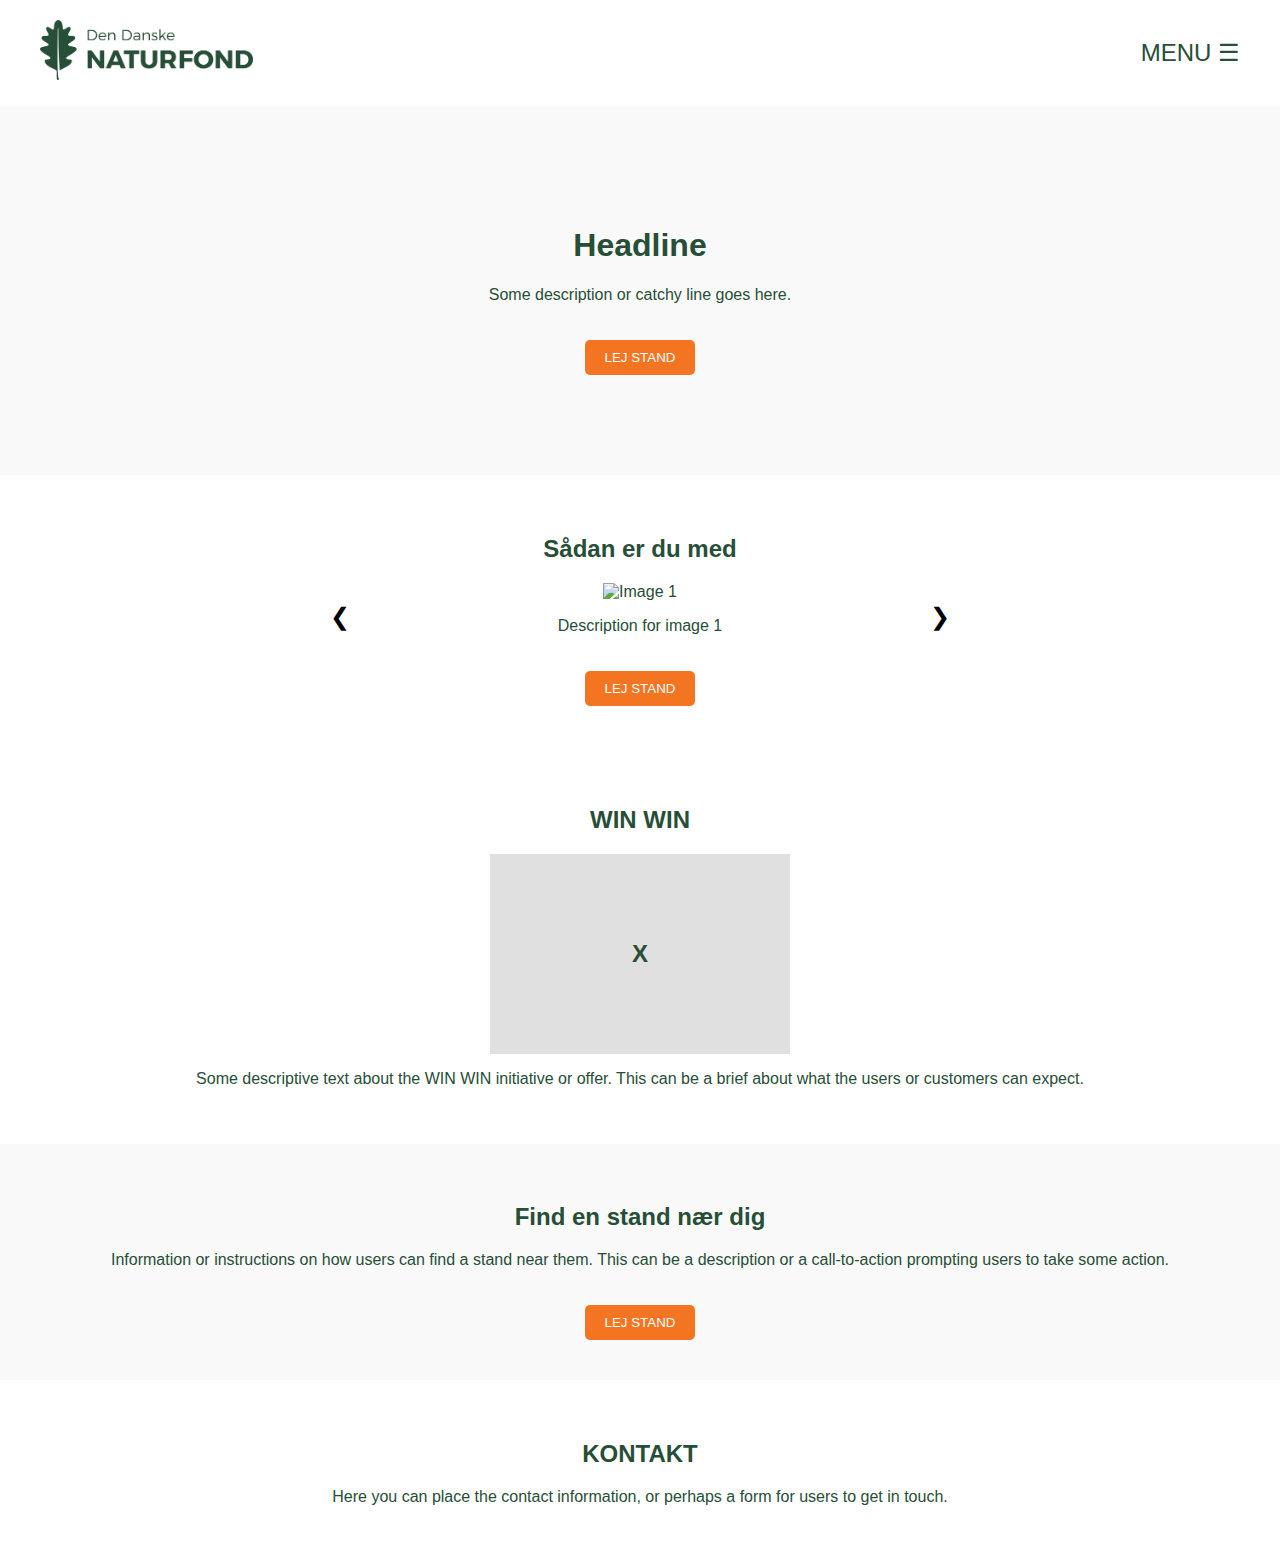
==== index.html @ a562c3e3 "Start på P4" ====
<!DOCTYPE html>
<html lang="en">
<head>
    <meta charset="UTF-8">
    <meta name="viewport" content="width=device-width, initial-scale=1.0">
    <title>Index Page</title>
    <link rel="stylesheet" href="styles.css">
    
</head>
<body>
    <header>
        <div class="logo" style="max-width: 100%;"><img class="logoimg" src="assets/images/logo.png"></div>
        <div class="burger-menu">MENU &#9776;</div>
    </header>

    <section class="banner">
        <h1>Headline</h1>
        <p>Some description or catchy line goes here.</p>
        <button class="cta-button">Lej Stand</button>
    </section>

    <section class="how-to-join">
        <h2>Sådan er du med</h2>
        <!-- Carousel Section -->
<div class="carousel-container">
    <div class="carousel-wrapper">
        <div class="carousel-slide">
            <img src="img1.jpg" alt="Image 1">
            <p>Description for image 1</p>
        </div>
        <div class="carousel-slide">
            <img src="img2.jpg" alt="Image 2">
            <p>Description for image 2</p>
        </div>
        <div class="carousel-slide">
            <img src="img3.jpg" alt="Image 3">
            <p>Description for image 3</p>
        </div>
        <div class="carousel-slide">
            <img src="img4.jpg" alt="Image 4">
            <p>Description for image 4</p>
        </div>
    </div>
    <div class="carousel-controls">
        <button onclick="moveSlide(-1)" class="prev">&#10094;</button>
        <button onclick="moveSlide(1)" class="next">&#10095;</button>
    </div>
</div>
        <button class="cta-button">Lej Stand</button>
    </section>
    <script src="carousel.js"></script>
    <!-- Other sections will go here based on the visual cues from the image -->
    <section class="win-win-section">
        <h2>WIN WIN</h2>
        <div class="image-placeholder">X</div>
        <p>Some descriptive text about the WIN WIN initiative or offer. This can be a brief about what the users or customers can expect.</p>
    </section>    
    <section class="find-stand-section">
        <h2>Find en stand nær dig</h2>
        <p>Information or instructions on how users can find a stand near them. This can be a description or a call-to-action prompting users to take some action.</p>
        <button class="cta-button">Lej stand</button>
    </section>    
    <section class="kontakt-section">
        <h2>KONTAKT</h2>
        <p>Here you can place the contact information, or perhaps a form for users to get in touch.</p>
    </section>
</body>
</html>
---- styles.css ----
body {
    font-family: Arial, sans-serif;
    margin: 0;
    padding: 0;
    color:#274e37;
}

header {
    display: flex;
    justify-content: space-between;
    align-items: center;
    padding: 20px 40px;
    background-color: #ffffff;
    color: #274e37;
}

.logo {
    font-size: 24px;
    font-weight: bold;
}

.logoimg {
    height:60px;
}

@media only screen and (max-width: 600px) {
    .logoimg {
        height:35px;
    }
}

.burger-menu {
    font-size: 24px;
}

@media only screen and (max-width: 600px) {
    .burger-menu {
        font-size: 18px;
    }
}

.banner {
    background-color: #f9f9f9;
    padding: 100px 0;
    text-align: center;
}

.how-to-join {
    padding: 40px;
    text-align: center;
}

.grid {
    display: flex;
    gap: 20px;
    justify-content: center;
    flex-wrap: wrap;
}

.grid-item {
    width: 200px;
    text-align: center;
    margin: 20px;
}

.grid-item img {
    width: 100%;
    height: auto;
}

.cta-button {
    background-color: #f47521;
    color: #fff;
    padding: 10px 20px;
    border: none;
    border-radius: 5px;
    cursor: pointer;
    margin-top: 20px;
    transition: background-color 0.3s;
    text-transform: uppercase;
}

.cta-button:hover {
    background-color: #555;
}

/* Carousel Styles */
.carousel-container {
    position: relative;
    max-width: 100%;
    overflow: hidden;
}

.carousel-wrapper {
    display: flex;
    transition: all 0.3s ease;
}

.carousel-slide {
    min-width: 100%;
    transition: all 0.3s ease;
}

.carousel-controls {
    position: absolute;
    top: 50%;
    width: 100%;
    display: flex;
    justify-content: space-around;
    transform: translateY(-50%);
}

.prev, .next {
    background-color:#ffffff;
    color: rgb(0, 0, 0);
    border: none;
    cursor: pointer;
    font-size: 24px;
    user-select: none;
}

.prev:hover, .next:hover {
    background-color:#000000;
    color:#FFFFFF;
}

.win-win-section {
    padding: 40px 0;
    text-align: center;
}

.win-win-section .image-placeholder {
    width: 80%;
    max-width: 300px;
    height: 200px;
    margin: 0 auto;
    background-color: #e0e0e0;
    display: flex;
    justify-content: center;
    align-items: center;
    font-size: 24px;
    font-weight: bold;
}

/* Find en stand nær dig Section Styles */
.find-stand-section {
    padding: 40px 0;
    text-align: center;
    background-color: #f9f9f9;
}

/* KONTAKT Section Styles */
.kontakt-section {
    padding: 40px 0;
    text-align: center;
}
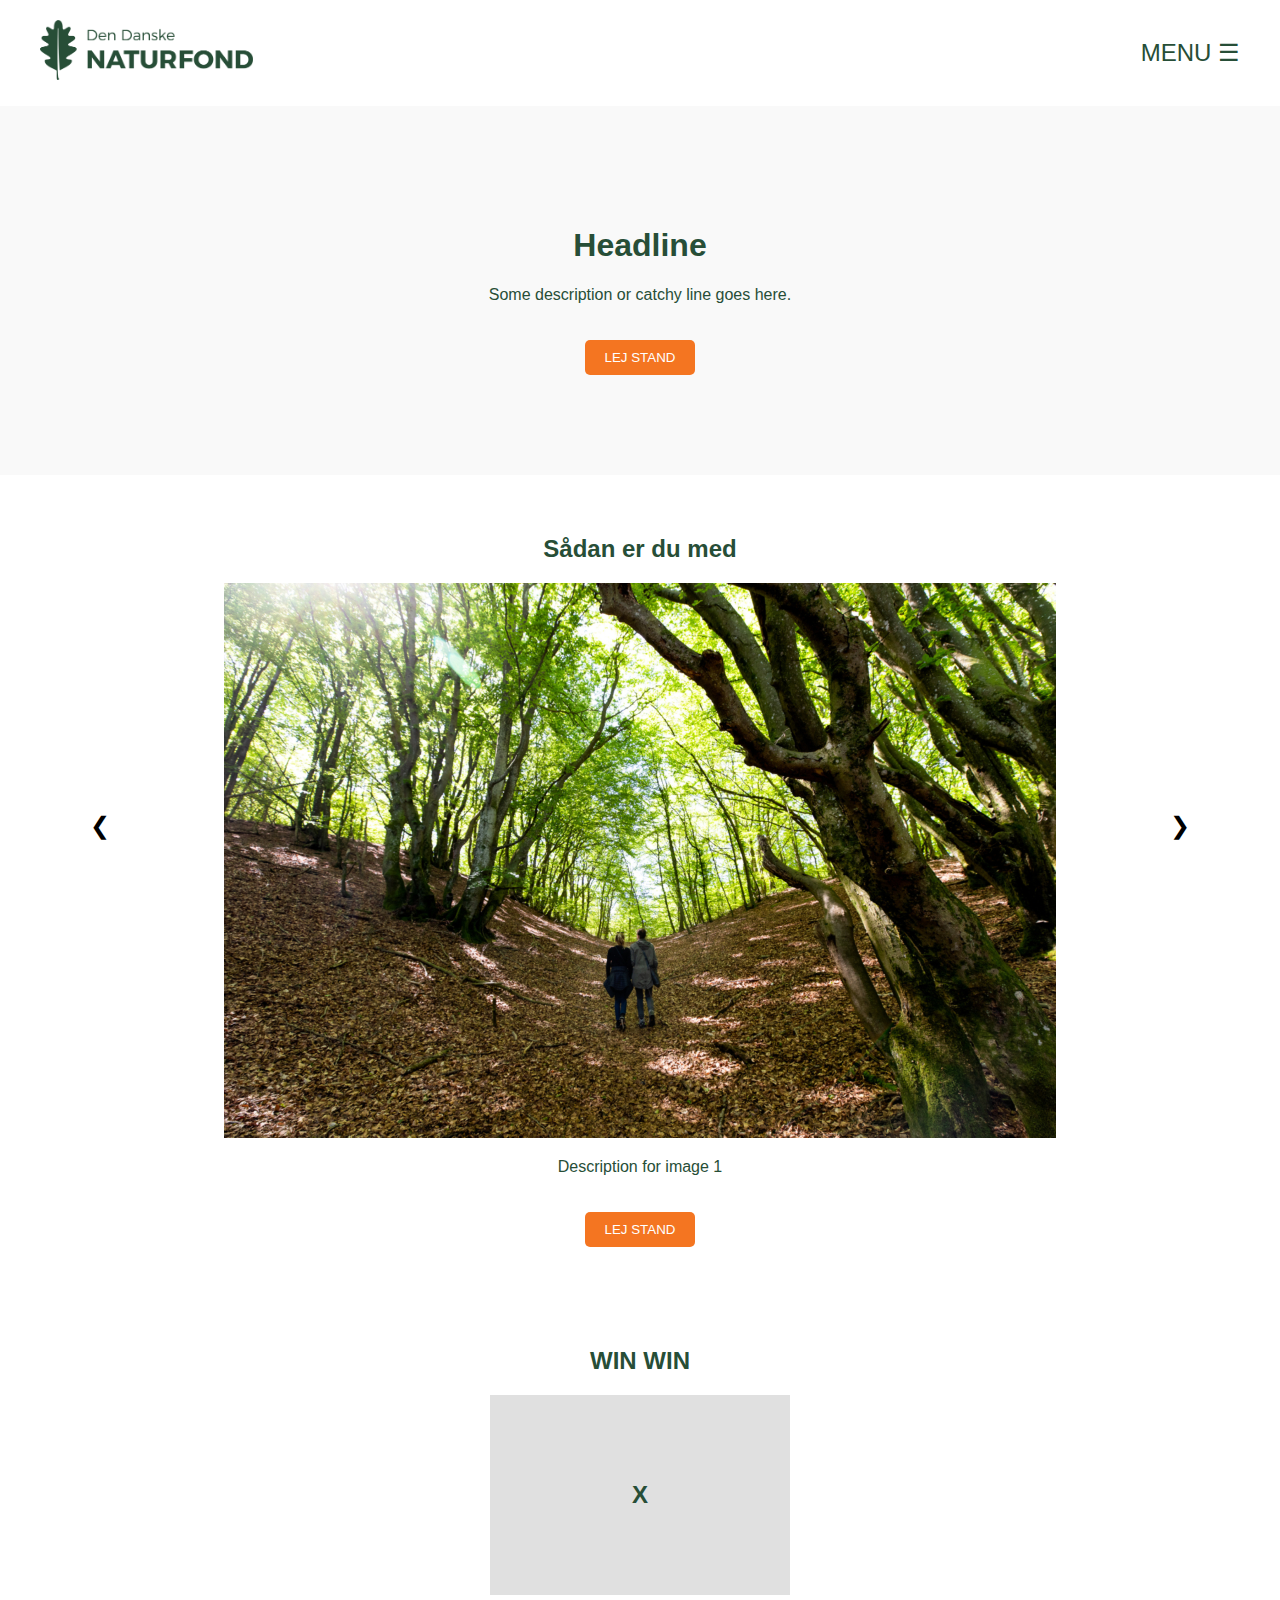
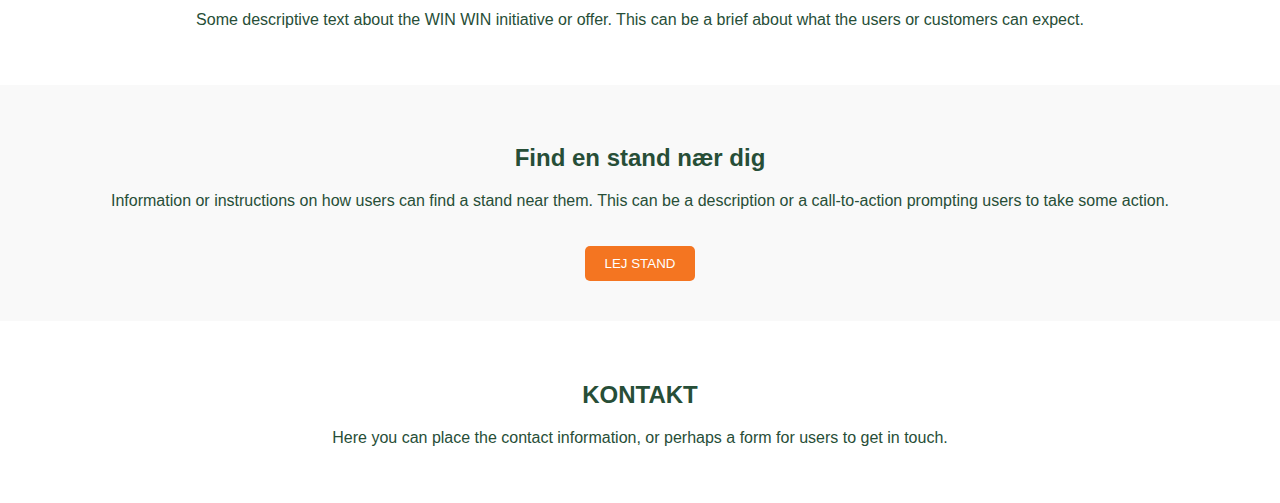
==== commit 2eb2a262: "Update til overlay." ====
--- a/index.html
+++ b/index.html
@@ -1,5 +1,5 @@
 <!DOCTYPE html>
-<html lang="en">
+<html lang="da">
 <head>
     <meta charset="UTF-8">
     <meta name="viewport" content="width=device-width, initial-scale=1.0">
@@ -22,33 +22,32 @@
     <section class="how-to-join">
         <h2>Sådan er du med</h2>
         <!-- Carousel Section -->
-<div class="carousel-container">
-    <div class="carousel-wrapper">
-        <div class="carousel-slide">
-            <img src="img1.jpg" alt="Image 1">
-            <p>Description for image 1</p>
+    <div class="carousel-container">
+        <div class="carousel-wrapper">
+            <div class="carousel-slide">
+                <img class="slideimg" src="assets/images/imgslide.jpg" alt="Image 1">
+                <p>Description for image 1</p>
+            </div>
+            <div class="carousel-slide">
+                <img class="slideimg" src="assets/images/imgslide.jpg" alt="Image 2">
+                <p>Description for image 2</p>
+            </div>
+            <div class="carousel-slide">
+                <img class="slideimg" src="assets/images/imgslide.jpg" alt="Image 3">
+                <p>Description for image 3</p>
+            </div>
+            <div class="carousel-slide">
+                <img class="slideimg" src="assets/images/imgslide.jpg" alt="Image 4">
+                <p>Description for image 4</p>
+            </div>
         </div>
-        <div class="carousel-slide">
-            <img src="img2.jpg" alt="Image 2">
-            <p>Description for image 2</p>
-        </div>
-        <div class="carousel-slide">
-            <img src="img3.jpg" alt="Image 3">
-            <p>Description for image 3</p>
-        </div>
-        <div class="carousel-slide">
-            <img src="img4.jpg" alt="Image 4">
-            <p>Description for image 4</p>
+        <div class="carousel-controls">
+            <button onclick="moveSlide(-1)" class="prev">&#10094;</button>
+            <button onclick="moveSlide(1)" class="next">&#10095;</button>
         </div>
     </div>
-    <div class="carousel-controls">
-        <button onclick="moveSlide(-1)" class="prev">&#10094;</button>
-        <button onclick="moveSlide(1)" class="next">&#10095;</button>
-    </div>
-</div>
         <button class="cta-button">Lej Stand</button>
     </section>
-    <script src="carousel.js"></script>
     <!-- Other sections will go here based on the visual cues from the image -->
     <section class="win-win-section">
         <h2>WIN WIN</h2>
@@ -64,5 +63,39 @@
         <h2>KONTAKT</h2>
         <p>Here you can place the contact information, or perhaps a form for users to get in touch.</p>
     </section>
+
+    <!-- Modal Overlay -->
+    <div class="modal-overlay" id="cityModal">
+    <div class="modal-content">
+        <h3>Vælg by</h3>
+        <select class="info-form">
+            <option value="kobenhavn">København</option>
+            <option value="aarhus">Århus</option>
+            <option value="odense">Odense</option>
+            <option value="aalborg">Aalborg</option>
+            <option value="svendborg">Svendborg</option>
+        </select>
+        <p>sådan er du med</p>
+        <button class="cta-button modal-cta-button">Videre</button>
+    </div>
+    </div>
+    <!-- Second Modal Overlay for "Personlige oplysninger" -->
+    <div class="modal-overlay" id="infoModal">
+    <div class="modal-content">
+        <h3>Personlige oplysninger</h3>
+        <form class="info-form">
+            <input type="text" placeholder="First" required>
+            <input type="text" placeholder="Last" required>
+            <input type="email" placeholder="Email" required>
+            <input type="tel" placeholder="Phone" required>
+            <input type="text" placeholder="Address Line 1" required>
+            <input type="text" placeholder="City" required>
+            <input type="text" placeholder="Zip" required>
+        </form>
+        <button class="cta-button modal-cta-button">Submit</button>
+    </div>
+    </div>
+    <script src="assets/js/carousel.js"></script>
+    <script src="assets/js/overlay.js"></script>
 </body>
 </html>--- a/styles.css
+++ b/styles.css
@@ -66,6 +66,12 @@
 .grid-item img {
     width: 100%;
     height: auto;
+}
+
+@media only screen and (max-width: 600px) {
+    .slideimg {
+        width:80%;
+    }
 }
 
 .cta-button {
@@ -103,11 +109,19 @@
 
 .carousel-controls {
     position: absolute;
-    top: 50%;
+    top: 40%;
     width: 100%;
     display: flex;
     justify-content: space-around;
     transform: translateY(-50%);
+}
+
+.carousel-controls .prev {
+    margin-right: 40%;
+}
+
+.carousel-controls .next {
+    margin-left: 40%;
 }
 
 .prev, .next {
@@ -153,4 +167,56 @@
 .kontakt-section {
     padding: 40px 0;
     text-align: center;
+}
+
+/* Modal Overlay Styles */
+.modal-overlay {
+    display: none;
+    position: fixed;
+    top: 0;
+    left: 0;
+    width: 100%;
+    height: 100%;
+    background-color: rgba(0, 0, 0, 0.7);
+    z-index: 1000;
+    align-items: center;
+    justify-content: center;
+}
+
+.modal-content {
+    background-color: #fff;
+    padding: 40px;
+    max-width: 90%;
+    width: 400px;
+    text-align: center;
+    box-shadow: 0px 0px 20px rgba(0, 0, 0, 0.2);
+    border-radius: 10px;
+}
+
+.modal-content select {
+    width: 100%;
+    padding: 10px;
+    margin-top: 20px;
+    margin-bottom: 20px;
+    font-size: 16px;
+}
+
+.modal-cta-button {
+    display: block;
+    margin: 20px auto 0;
+}
+
+/* Styles for the input fields in the "Personlige oplysninger" modal */
+.info-form {
+    display: flex;
+    flex-direction: column;
+    align-items: center;
+    gap: 10px;
+}
+
+.info-form input {
+    padding: 10px;
+    border-radius: 5px;
+    border: 1px solid #ccc;
+    width: 80%;
 }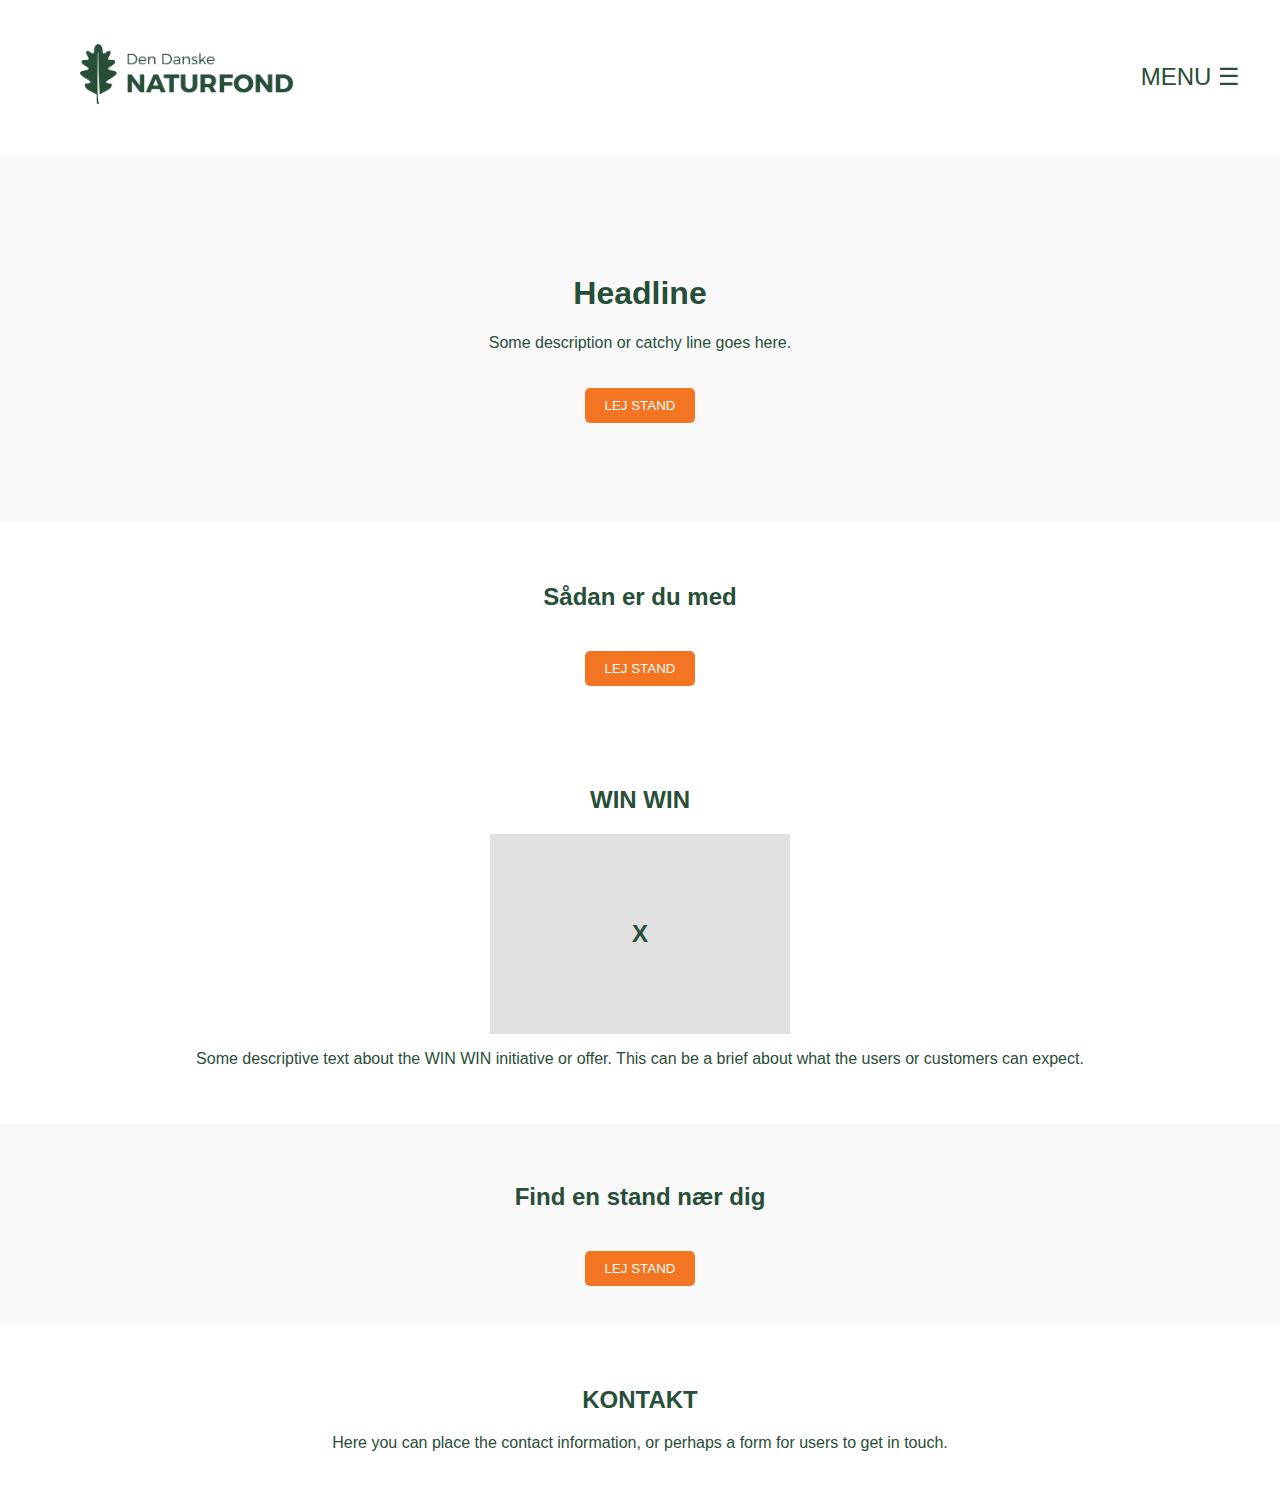
==== commit 2d65fa85: "Semantiske tags på AAALLLLT" ====
--- a/index.html
+++ b/index.html
@@ -1,72 +1,75 @@
 <!DOCTYPE html>
 <html lang="da">
-<head>
-    <meta charset="UTF-8">
-    <meta name="viewport" content="width=device-width, initial-scale=1.0">
-    <title>Index Page</title>
-    <link rel="stylesheet" href="styles.css">
-    
-</head>
-<body>
-    <header>
-        <div class="logo" style="max-width: 100%;"><img class="logoimg" src="assets/images/logo.png"></div>
-        <div class="burger-menu">MENU &#9776;</div>
-    </header>
-
-    <section class="banner">
-        <h1>Headline</h1>
-        <p>Some description or catchy line goes here.</p>
-        <button class="cta-button">Lej Stand</button>
-    </section>
-
-    <section class="how-to-join">
-        <h2>Sådan er du med</h2>
-        <!-- Carousel Section -->
-    <div class="carousel-container">
-        <div class="carousel-wrapper">
-            <div class="carousel-slide">
-                <img class="slideimg" src="assets/images/imgslide.jpg" alt="Image 1">
-                <p>Description for image 1</p>
-            </div>
-            <div class="carousel-slide">
-                <img class="slideimg" src="assets/images/imgslide.jpg" alt="Image 2">
-                <p>Description for image 2</p>
-            </div>
-            <div class="carousel-slide">
-                <img class="slideimg" src="assets/images/imgslide.jpg" alt="Image 3">
-                <p>Description for image 3</p>
-            </div>
-            <div class="carousel-slide">
-                <img class="slideimg" src="assets/images/imgslide.jpg" alt="Image 4">
-                <p>Description for image 4</p>
-            </div>
-        </div>
-        <div class="carousel-controls">
-            <button onclick="moveSlide(-1)" class="prev">&#10094;</button>
-            <button onclick="moveSlide(1)" class="next">&#10095;</button>
-        </div>
-    </div>
-        <button class="cta-button">Lej Stand</button>
-    </section>
-    <!-- Other sections will go here based on the visual cues from the image -->
-    <section class="win-win-section">
-        <h2>WIN WIN</h2>
-        <div class="image-placeholder">X</div>
-        <p>Some descriptive text about the WIN WIN initiative or offer. This can be a brief about what the users or customers can expect.</p>
-    </section>    
-    <section class="find-stand-section">
-        <h2>Find en stand nær dig</h2>
-        <p>Information or instructions on how users can find a stand near them. This can be a description or a call-to-action prompting users to take some action.</p>
-        <button class="cta-button">Lej stand</button>
-    </section>    
-    <section class="kontakt-section">
-        <h2>KONTAKT</h2>
-        <p>Here you can place the contact information, or perhaps a form for users to get in touch.</p>
-    </section>
-
-    <!-- Modal Overlay -->
-    <div class="modal-overlay" id="cityModal">
-    <div class="modal-content">
+ <head>
+  <meta charset="utf-8"/>
+  <meta content="width=device-width, initial-scale=1.0" name="viewport"/>
+  <title>
+   Loppemarkedernes Dag
+  </title>
+  <link href="styles.css" rel="stylesheet"/>
+ </head>
+ <body>
+  <header>
+   <figure class="logo" style="max-width: 100%;">
+    <img class="logoimg" src="assets/images/logo.png"/>
+   </figure>
+   <nav class="burger-menu">
+    MENU ☰
+   </nav>
+  </header>
+  <section class="banner">
+   <h1>
+    Headline
+   </h1>
+   <p>
+    Some description or catchy line goes here.
+   </p>
+   <button class="cta-button" data-action="open-city-modal">
+    Lej Stand
+   </button>
+  </section>
+  <section class="deltag">
+   <h2>
+    Sådan er du med
+   </h2>
+   <!-- Carousel Sektion -->
+   <section class="ideer">
+   </section>
+   <button class="cta-button" data-action="open-city-modal">
+    Lej Stand
+   </button>
+  </section>
+  <!-- Other sections will go here based on the visual cues from the image -->
+  <section class="win-win-section">
+   <h2>
+    WIN WIN
+   </h2>
+   <div class="image-placeholder">
+    X
+   </div>
+   <p>
+    Some descriptive text about the WIN WIN initiative or offer. This can be a brief about what the users or customers can expect.
+   </p>
+  </section>
+  <section class="find-stand-section">
+   <h2>
+    Find en stand nær dig
+   </h2>
+   <button class="cta-button" data-action="open-city-modal">
+    Lej stand
+   </button>
+  </section>
+  <section class="kontakt-section">
+   <h2>
+    KONTAKT
+   </h2>
+   <p>
+    Here you can place the contact information, or perhaps a form for users to get in touch.
+   </p>
+  </section>
+  <!-- Modal Overlay -->
+  <dialog class="modal-overlay" id="cityModal">
+        <dialog class="modal-content">
         <h3>Vælg by</h3>
         <select class="info-form">
             <option value="kobenhavn">København</option>
@@ -76,26 +79,28 @@
             <option value="svendborg">Svendborg</option>
         </select>
         <p>sådan er du med</p>
-        <button class="cta-button modal-cta-button">Videre</button>
-    </div>
-    </div>
-    <!-- Second Modal Overlay for "Personlige oplysninger" -->
-    <div class="modal-overlay" id="infoModal">
-    <div class="modal-content">
+        <button class="cta-button modal-cta-button" data-action="switch-to-info-modal">Videre</button>
+    </dialog>
+</dialog>
+  <!-- Second Modal Overlay for "Personlige oplysninger" -->
+  <dialog class="modal-overlay" id="infoModal">
+    <dialog class="modal-content">
         <h3>Personlige oplysninger</h3>
         <form class="info-form">
-            <input type="text" placeholder="First" required>
-            <input type="text" placeholder="Last" required>
+            <input type="text" placeholder="Navn" required>
+            <input type="text" placeholder="Efternavn" required>
             <input type="email" placeholder="Email" required>
-            <input type="tel" placeholder="Phone" required>
-            <input type="text" placeholder="Address Line 1" required>
-            <input type="text" placeholder="City" required>
-            <input type="text" placeholder="Zip" required>
+            <input type="tel" placeholder="Mobil" required>
+            <input type="text" placeholder="Addresse" required>
+            <input type="text" placeholder="By" required>
+            <input type="text" placeholder="Postnummer" required>
         </form>
         <button class="cta-button modal-cta-button">Submit</button>
-    </div>
-    </div>
-    <script src="assets/js/carousel.js"></script>
-    <script src="assets/js/overlay.js"></script>
-</body>
+    </dialog>
+  </dialog>
+  <script src="assets/js/carousel.js">
+  </script>
+  <script src="assets/js/overlay.js">
+  </script>
+ </body>
 </html>--- a/styles.css
+++ b/styles.css
@@ -45,7 +45,7 @@
     text-align: center;
 }
 
-.how-to-join {
+.deltag {
     padding: 40px;
     text-align: center;
 }
@@ -219,4 +219,19 @@
     border-radius: 5px;
     border: 1px solid #ccc;
     width: 80%;
-}+}
+.modal-overlay dialog.modal-content {
+    position: absolute;
+    top: 50%;
+    left: 50%;
+    transform: translate(-50%, -50%);
+}
+
+.modal-overlay dialog.modal-content {
+    position: absolute;
+    top: 50%;
+    left: 50%;
+    transform: translate(-50%, -50%);
+    z-index: 1001;  /* Higher z-index than the modal-overlay */
+    display: block;  /* Ensure it's displayed */
+}
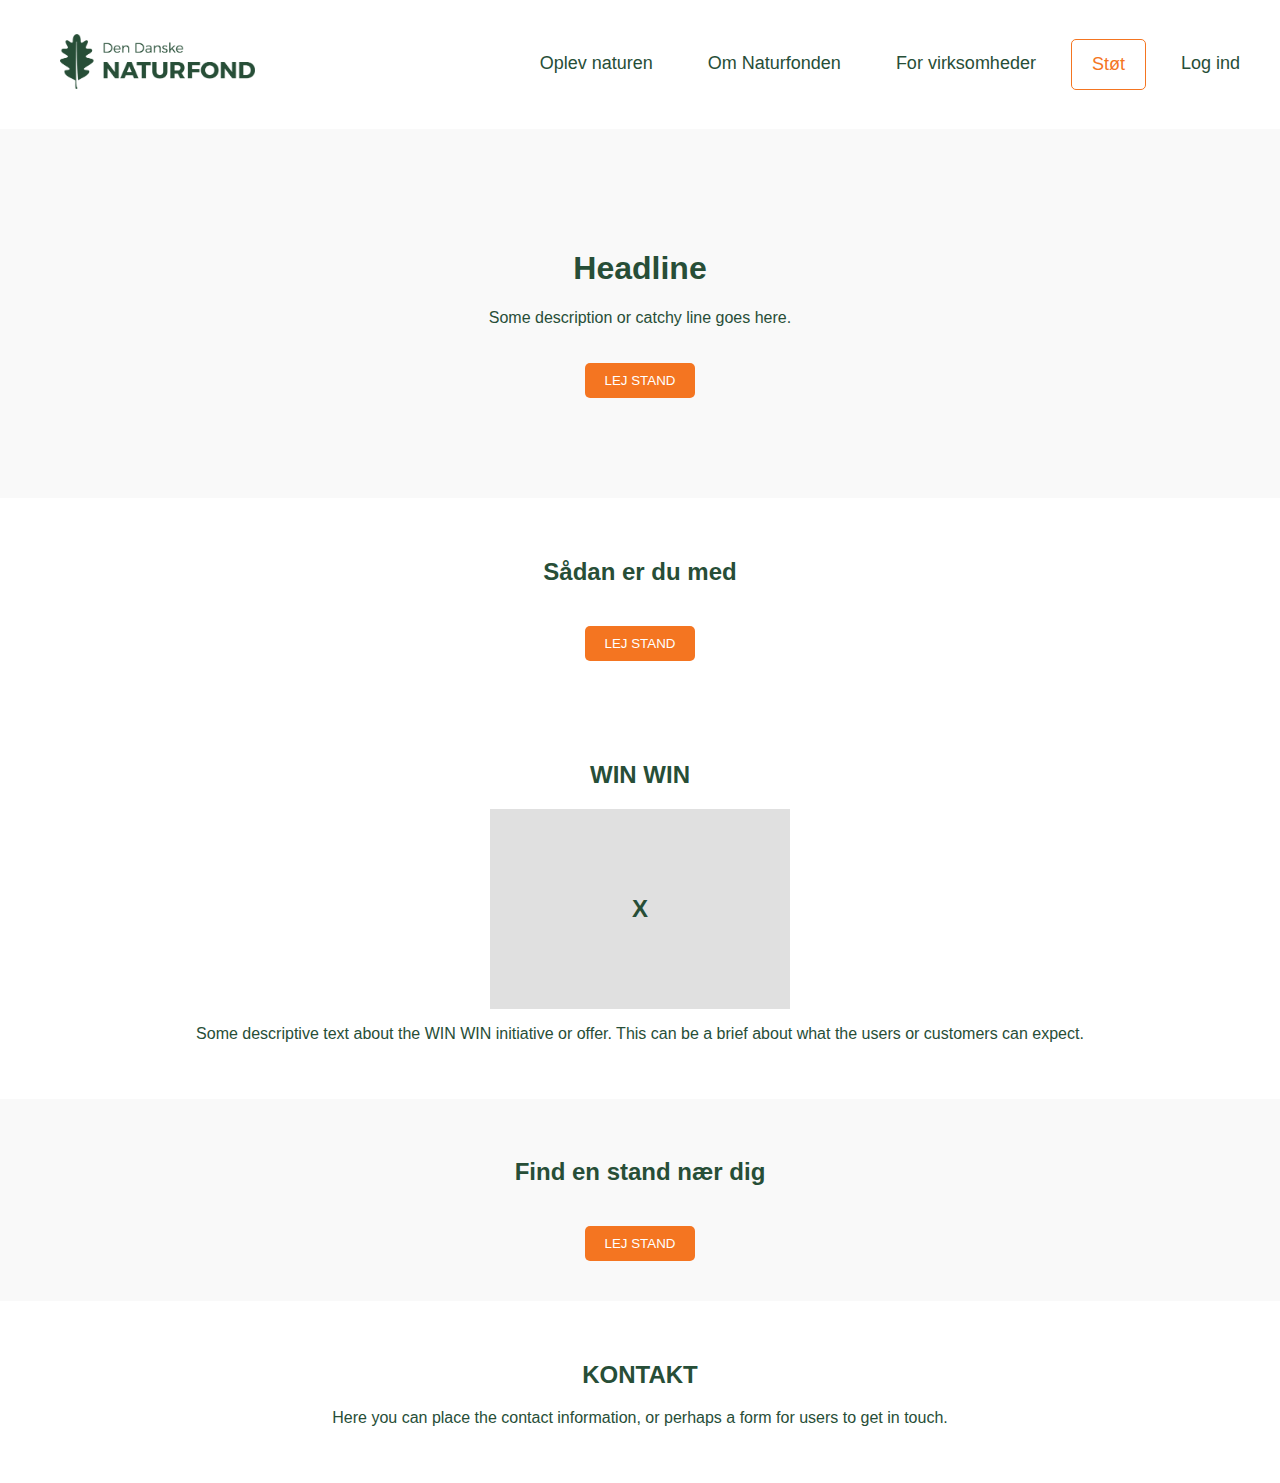
==== commit d5774218: "Burger menu" ====
--- a/index.html
+++ b/index.html
@@ -1,106 +1,124 @@
 <!DOCTYPE html>
+
 <html lang="da">
- <head>
-  <meta charset="utf-8"/>
-  <meta content="width=device-width, initial-scale=1.0" name="viewport"/>
-  <title>
+<head>
+<meta charset="utf-8"/>
+<meta content="width=device-width, initial-scale=1.0" name="viewport"/>
+<title>
    Loppemarkedernes Dag
   </title>
-  <link href="styles.css" rel="stylesheet"/>
- </head>
- <body>
-  <header>
-   <figure class="logo" style="max-width: 100%;">
-    <img class="logoimg" src="assets/images/logo.png"/>
-   </figure>
-   <nav class="burger-menu">
-    MENU ☰
-   </nav>
-  </header>
-  <section class="banner">
-   <h1>
+<link href="styles.css" rel="stylesheet"/>
+</head>
+<body>
+<header>
+<figure class="logo" style="max-width: 100%;">
+<img class="logoimg" src="assets/images/logo.png"/>
+</figure>
+<nav class="burger-menu">
+
+<label class="menu-icon" for="menu-toggle">MENU ☰</label>
+<ul class="menu-items">
+<li><a href="#">Oplev naturen</a></li>
+<li><a href="#">Om Naturfonden</a></li>
+<li><a href="#">For virksomheder</a></li>
+<li><a href="#" class="stoetburger">Støt</a></li>
+<li><a href="#">Log ind</a></li>
+</ul>
+</nav>
+<nav class="menu">
+<ul class="menu">
+<li><a href="#">Oplev naturen</a></li>
+<li><a href="#">Om Naturfonden</a></li>
+<li><a href="#">For virksomheder</a></li>
+<li><a class="stoet" href="#">Støt</a></li>
+<li><a href="#">Log ind</a></li>
+</ul>
+</nav>
+</header>
+<section class="banner">
+<h1>
     Headline
    </h1>
-   <p>
+<p>
     Some description or catchy line goes here.
    </p>
-   <button class="cta-button" data-action="open-city-modal">
+<button class="cta-knap" data-action="open-city-modal">
     Lej Stand
    </button>
-  </section>
-  <section class="deltag">
-   <h2>
+</section>
+<section class="deltag">
+<h2>
     Sådan er du med
    </h2>
-   <!-- Carousel Sektion -->
-   <section class="ideer">
-   </section>
-   <button class="cta-button" data-action="open-city-modal">
+<!-- Carousel Sektion -->
+<section class="ideer">
+</section>
+<button class="cta-knap" data-action="open-city-modal">
     Lej Stand
    </button>
-  </section>
-  <!-- Other sections will go here based on the visual cues from the image -->
-  <section class="win-win-section">
-   <h2>
+</section>
+<!-- Other sections will go here based on the visual cues from the image -->
+<section class="win-win-section">
+<h2>
     WIN WIN
    </h2>
-   <div class="image-placeholder">
+<figure class="infobillede">
     X
-   </div>
-   <p>
+   </figure>
+<p>
     Some descriptive text about the WIN WIN initiative or offer. This can be a brief about what the users or customers can expect.
    </p>
-  </section>
-  <section class="find-stand-section">
-   <h2>
+</section>
+<section class="find-stand-section">
+<h2>
     Find en stand nær dig
    </h2>
-   <button class="cta-button" data-action="open-city-modal">
+<button class="cta-knap" data-action="open-city-modal">
     Lej stand
    </button>
-  </section>
-  <section class="kontakt-section">
-   <h2>
+</section>
+<section class="kontakt-section">
+<h2>
     KONTAKT
    </h2>
-   <p>
+<p>
     Here you can place the contact information, or perhaps a form for users to get in touch.
    </p>
-  </section>
-  <!-- Modal Overlay -->
-  <dialog class="modal-overlay" id="cityModal">
-        <dialog class="modal-content">
-        <h3>Vælg by</h3>
-        <select class="info-form">
-            <option value="kobenhavn">København</option>
-            <option value="aarhus">Århus</option>
-            <option value="odense">Odense</option>
-            <option value="aalborg">Aalborg</option>
-            <option value="svendborg">Svendborg</option>
-        </select>
-        <p>sådan er du med</p>
-        <button class="cta-button modal-cta-button" data-action="switch-to-info-modal">Videre</button>
-    </dialog>
+</section>
+<!-- Modal Overlay -->
+<dialog class="modeloverlay" id="cityModel">
+<dialog class="modelindhold">
+<h3>Vælg by</h3>
+<select class="info-form">
+<option value="kobenhavn">København</option>
+<option value="aarhus">Århus</option>
+<option value="odense">Odense</option>
+<option value="aalborg">Aalborg</option>
+<option value="svendborg">Svendborg</option>
+</select>
+<p>sådan er du med</p>
+<button class="cta-knap model-cta-knap" data-action="switch-to-info-modal">Videre</button>
 </dialog>
-  <!-- Second Modal Overlay for "Personlige oplysninger" -->
-  <dialog class="modal-overlay" id="infoModal">
-    <dialog class="modal-content">
-        <h3>Personlige oplysninger</h3>
-        <form class="info-form">
-            <input type="text" placeholder="Navn" required>
-            <input type="text" placeholder="Efternavn" required>
-            <input type="email" placeholder="Email" required>
-            <input type="tel" placeholder="Mobil" required>
-            <input type="text" placeholder="Addresse" required>
-            <input type="text" placeholder="By" required>
-            <input type="text" placeholder="Postnummer" required>
-        </form>
-        <button class="cta-button modal-cta-button">Submit</button>
-    </dialog>
-  </dialog>
-  <script src="assets/js/carousel.js">
-  </script>
-  <script src="assets/js/overlay.js">
-  </script>
- </body>
+</dialog>
+<!-- Second Modal Overlay for "Personlige oplysninger" -->
+<dialog class="modeloverlay" id="infoModel">
+<dialog class="modelindhold">
+<h3>Personlige oplysninger</h3>
+<form class="info-form">
+<input placeholder="Navn" required="" type="text"/>
+<input placeholder="Efternavn" required="" type="text"/>
+<input placeholder="Email" required="" type="email"/>
+<input placeholder="Mobil" required="" type="tel"/>
+<input placeholder="Addresse" required="" type="text"/>
+<input placeholder="By" required="" type="text"/>
+<input placeholder="Postnummer" required="" type="text"/>
+</form>
+<button class="cta-knap model-cta-knap">Submit</button>
+</dialog>
+</dialog>
+<script src="assets/js/overlay.js">
+</script>
+<script src="assets/js/menu.js">
+</script>
+</body>
 </html>--- a/styles.css
+++ b/styles.css
@@ -9,7 +9,7 @@
     display: flex;
     justify-content: space-between;
     align-items: center;
-    padding: 20px 40px;
+    padding: 10px 20px;
     background-color: #ffffff;
     color: #274e37;
 }
@@ -20,23 +20,122 @@
 }
 
 .logoimg {
-    height:60px;
+    height:55px;
 }
 
 @media only screen and (max-width: 600px) {
     .logoimg {
-        height:35px;
+        height:20px;
     }
 }
 
 .burger-menu {
-    font-size: 24px;
-}
-
-@media only screen and (max-width: 600px) {
+    position: relative;
+    display:none;
+}
+
+.menu-icon {
+    cursor: pointer;
+    display: block;
+    width: auto;
+    text-align: left;
+    background-color: #ffffff;
+}
+
+.menu-items {
+    display: none; visibility: hidden;
+    position: absolute;
+    background-color: #ffffff;
+    border: 1px solid #ccc;
+    list-style-type: none;
+    padding: 0;
+    margin: 0;
+    z-index: 100;
+    box-shadow: 0px 4px 8px rgba(0, 0, 0, 0.1);
+    width: 100%;
+}
+
+.menu-items li {
+    padding: 10px 10px; /* Reducing the horizontal padding */
+    border-bottom: 1px solid #e0e0e0;
+    cursor: pointer;
+}
+
+.menu-items li a {
+    color:#274e37;
+    text-decoration: none;
+}
+
+.menu-items li:last-child {
+    border-bottom: none;
+}
+
+.menu-items li:hover {
+    color:#f47521;
+}
+
+.menu-items.active {
+    display: block;
+    visibility: visible;
+}
+
+@media only screen and (max-width: 900px) {
     .burger-menu {
+        display:block;
         font-size: 18px;
-    }
+        margin-right:10%;
+    }
+    .menu {
+        display:none;
+    }
+    .menu-items {
+        width:140%;
+
+    }
+    .menu-items li {
+        font-size: 14px; /* Adjusting the font size */
+    }
+}
+
+.menu {
+    font-size: 18px;
+}
+
+.menu ul {
+    list-style-type: none;
+    margin: 0;
+    padding: 0;
+    overflow: hidden;
+}
+
+.menu li {
+    float: left;
+    padding-left:15px;
+}
+
+.stoet {
+    color: #f47521 !important;
+    border-radius: 5px !important;
+    border: 1px solid #f47521;
+}
+
+.stoetburger {
+    color: #f47521 !important;
+    border-radius: 5px !important;
+    border: 1px solid #f47521;
+    padding:2px 20px 2px 20px;
+}
+
+.menu li a {
+    display: block;
+    text-align: center;
+    padding: 14px 20px;
+    text-decoration: none;
+    color:#274e37;
+}
+
+.menu li a:hover {
+    color:#f47521;
 }
 
 .banner {
@@ -68,13 +167,8 @@
     height: auto;
 }
 
-@media only screen and (max-width: 600px) {
-    .slideimg {
-        width:80%;
-    }
-}
-
-.cta-button {
+
+.cta-knap {
     background-color: #f47521;
     color: #fff;
     padding: 10px 20px;
@@ -86,56 +180,8 @@
     text-transform: uppercase;
 }
 
-.cta-button:hover {
+.cta-knap:hover {
     background-color: #555;
-}
-
-/* Carousel Styles */
-.carousel-container {
-    position: relative;
-    max-width: 100%;
-    overflow: hidden;
-}
-
-.carousel-wrapper {
-    display: flex;
-    transition: all 0.3s ease;
-}
-
-.carousel-slide {
-    min-width: 100%;
-    transition: all 0.3s ease;
-}
-
-.carousel-controls {
-    position: absolute;
-    top: 40%;
-    width: 100%;
-    display: flex;
-    justify-content: space-around;
-    transform: translateY(-50%);
-}
-
-.carousel-controls .prev {
-    margin-right: 40%;
-}
-
-.carousel-controls .next {
-    margin-left: 40%;
-}
-
-.prev, .next {
-    background-color:#ffffff;
-    color: rgb(0, 0, 0);
-    border: none;
-    cursor: pointer;
-    font-size: 24px;
-    user-select: none;
-}
-
-.prev:hover, .next:hover {
-    background-color:#000000;
-    color:#FFFFFF;
 }
 
 .win-win-section {
@@ -143,7 +189,7 @@
     text-align: center;
 }
 
-.win-win-section .image-placeholder {
+.win-win-section .infobillede {
     width: 80%;
     max-width: 300px;
     height: 200px;
@@ -169,8 +215,8 @@
     text-align: center;
 }
 
-/* Modal Overlay Styles */
-.modal-overlay {
+/* modeloverlay Styles */
+.modeloverlay {
     display: none;
     position: fixed;
     top: 0;
@@ -183,7 +229,7 @@
     justify-content: center;
 }
 
-.modal-content {
+.modelindhold {
     background-color: #fff;
     padding: 40px;
     max-width: 90%;
@@ -193,7 +239,7 @@
     border-radius: 10px;
 }
 
-.modal-content select {
+.modelindhold select {
     width: 100%;
     padding: 10px;
     margin-top: 20px;
@@ -201,7 +247,7 @@
     font-size: 16px;
 }
 
-.modal-cta-button {
+.model-cta-knap {
     display: block;
     margin: 20px auto 0;
 }
@@ -220,14 +266,14 @@
     border: 1px solid #ccc;
     width: 80%;
 }
-.modal-overlay dialog.modal-content {
+.modeloverlay dialog.modelindhold {
     position: absolute;
     top: 50%;
     left: 50%;
     transform: translate(-50%, -50%);
 }
 
-.modal-overlay dialog.modal-content {
+.modeloverlay dialog.modelindhold {
     position: absolute;
     top: 50%;
     left: 50%;
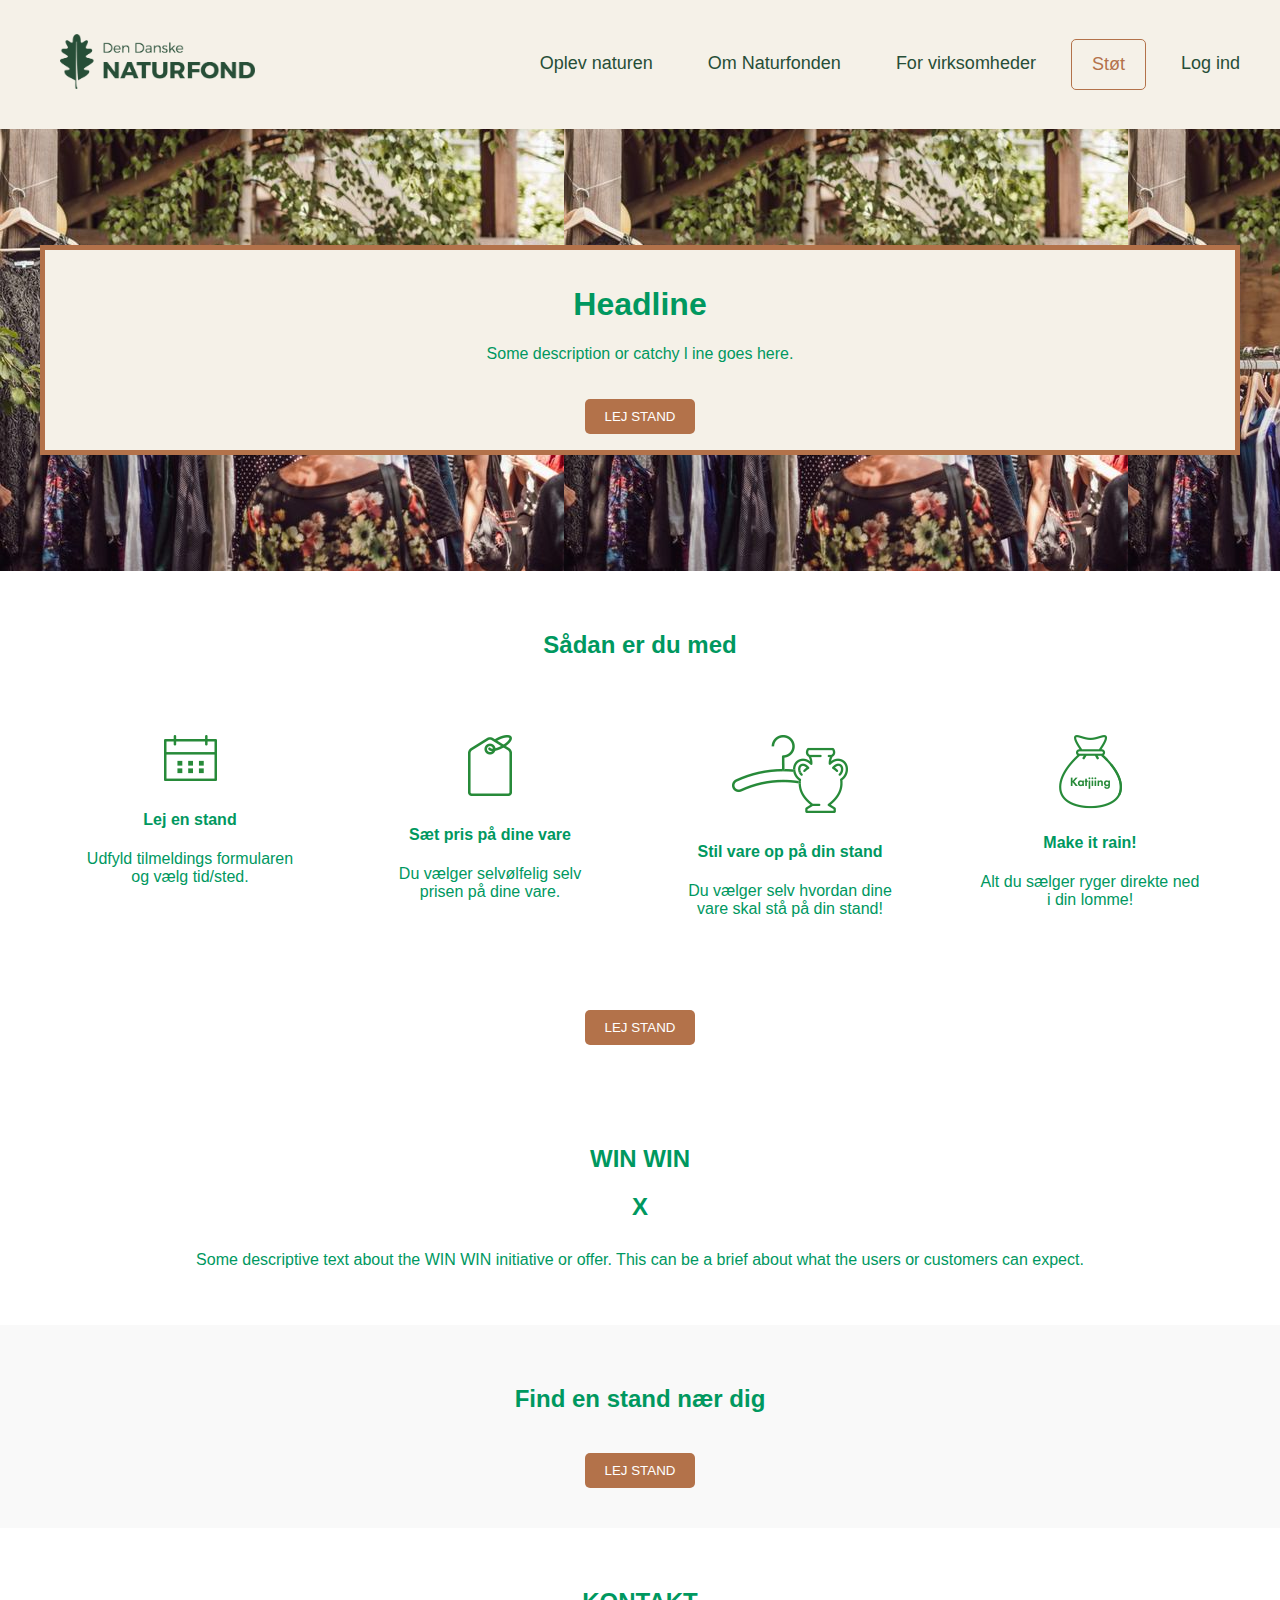
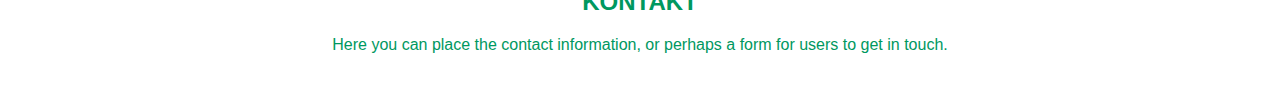
==== commit a2ab79eb: "Update" ====
--- a/index.html
+++ b/index.html
@@ -16,7 +16,7 @@
 </figure>
 <nav class="burger-menu">
 
-<label class="menu-icon" for="menu-toggle">MENU ☰</label>
+<label class="menu-icon" for="menu-toggle">MENU ☰</label> <!-- Burger menu laves til javascript-->
 <ul class="menu-items">
 <li><a href="#">Oplev naturen</a></li>
 <li><a href="#">Om Naturfonden</a></li>
@@ -36,24 +36,56 @@
 </nav>
 </header>
 <section class="banner">
-<h1>
+    <figure class="banneroverlay">
+<h1 class="banneroverskrift">
     Headline
    </h1>
-<p>
-    Some description or catchy line goes here.
+<p class="bannertekst">
+    Some description or catchy l
+    ine goes here.
    </p>
-<button class="cta-knap" data-action="open-city-modal">
+<button class="cta-knap" data-action="OpenByModel">
     Lej Stand
-   </button>
+   </button></figure>
 </section>
 <section class="deltag">
 <h2>
     Sådan er du med
-   </h2>
+</h2>
+<section class="win-win-container">
+    <figure class="win-win-section">
+        <img class="infobillede" src="assets/images/1.png">
+        <h4>Lej en stand</h4>
+        <p class="winwintekst">
+            Udfyld tilmeldings formularen og vælg tid/sted.
+        </p>
+    </figure>
+    <figure class="win-win-section">
+        <img class="infobillede" src="assets/images/2.png">
+        <h4>Sæt pris på dine vare</h4>
+        <p class="winwintekst">
+            Du vælger selvølfelig selv prisen på dine vare.
+        </p>
+    </figure>
+    <figure class="win-win-section">
+        <img class="infobillede" src="assets/images/3.png">
+        <h4>Stil vare op på din stand</h4>
+        <p class="winwintekst">
+            Du vælger selv hvordan dine vare skal stå på din stand!
+        </p>
+    </figure>
+    <figure class="win-win-section">
+        <img class="winwintekst" class="infobillede" src="assets/images/5.png">
+        <h4>Make it rain!</h4>
+        <p class="winwintekst">
+            Alt du sælger ryger direkte ned i din lomme!
+        </p>
+    </figure>
+</section>
 <!-- Carousel Sektion -->
 <section class="ideer">
 </section>
-<button class="cta-knap" data-action="open-city-modal">
+<button class="cta-knap" data-action="OpenByModel">
     Lej Stand
    </button>
 </section>
@@ -73,7 +105,7 @@
 <h2>
     Find en stand nær dig
    </h2>
-<button class="cta-knap" data-action="open-city-modal">
+<button class="cta-knap" data-action="OpenByModel">
     Lej stand
    </button>
 </section>
@@ -86,24 +118,24 @@
    </p>
 </section>
 <!-- Modal Overlay -->
-<dialog class="modeloverlay" id="cityModel">
+<dialog class="modeloverlay" id="byModel">
 <dialog class="modelindhold">
-<h3>Vælg by</h3>
+<h3 class="overlayoverskrift">Vælg by</h3>
 <select class="info-form">
-<option value="kobenhavn">København</option>
-<option value="aarhus">Århus</option>
-<option value="odense">Odense</option>
-<option value="aalborg">Aalborg</option>
-<option value="svendborg">Svendborg</option>
+    <option value="kobenhavn">København</option> <!-- Laves om til javascript af simon -->
+    <option value="aarhus">Århus</option>
+    <option value="odense">Odense</option>
+    <option value="aalborg">Aalborg</option>
+    <option value="svendborg">Svendborg</option>
 </select>
 <p>sådan er du med</p>
-<button class="cta-knap model-cta-knap" data-action="switch-to-info-modal">Videre</button>
+<button class="cta-knap model-cta-knap" data-action="skift-til-infoModel">Videre</button>
 </dialog>
 </dialog>
 <!-- Second Modal Overlay for "Personlige oplysninger" -->
 <dialog class="modeloverlay" id="infoModel">
 <dialog class="modelindhold">
-<h3>Personlige oplysninger</h3>
+<h3 class="overlayoverskrift">Personlige oplysninger</h3>
 <form class="info-form">
 <input placeholder="Navn" required="" type="text"/>
 <input placeholder="Efternavn" required="" type="text"/>
--- a/styles.css
+++ b/styles.css
@@ -1,8 +1,13 @@
+@font-face {
+    font-family: SundayBest;
+    src: url(assets/font/SundayBest.ttf);
+  }
+
 body {
     font-family: Arial, sans-serif;
     margin: 0;
     padding: 0;
-    color:#274e37;
+    color:#00985F;
 }
 
 header {
@@ -10,8 +15,30 @@
     justify-content: space-between;
     align-items: center;
     padding: 10px 20px;
-    background-color: #ffffff;
-    color: #274e37;
+    background-color: #F5F1E8;
+    color: #00985F;
+}
+
+.banner {
+    background-image:url(assets/images/banner.png);
+}
+
+.banneroverskrift {
+    color: #00985F;
+    padding-top: 15px;
+}
+
+.bannertekst {
+    color: #00985F;
+    padding-left: 10px;
+    padding-right: 10px;
+}
+
+.banneroverlay {
+    background-color: #F5F1E8;
+    height:200px;
+    border: solid 5px;
+    border-color: #B3724A;
 }
 
 .logo {
@@ -21,12 +48,6 @@
 
 .logoimg {
     height:55px;
-}
-
-@media only screen and (max-width: 600px) {
-    .logoimg {
-        height:20px;
-    }
 }
 
 .burger-menu {
@@ -39,13 +60,13 @@
     display: block;
     width: auto;
     text-align: left;
-    background-color: #ffffff;
+    background-color: #F5F1E8;
 }
 
 .menu-items {
     display: none; visibility: hidden;
     position: absolute;
-    background-color: #ffffff;
+    background-color: #F5F1E8;
     border: 1px solid #ccc;
     list-style-type: none;
     padding: 0;
@@ -71,7 +92,7 @@
 }
 
 .menu-items li:hover {
-    color:#f47521;
+    color:#B3724A;
 }
 
 .menu-items.active {
@@ -79,23 +100,7 @@
     visibility: visible;
 }
 
-@media only screen and (max-width: 900px) {
-    .burger-menu {
-        display:block;
-        font-size: 18px;
-        margin-right:10%;
-    }
-    .menu {
-        display:none;
-    }
-    .menu-items {
-        width:140%;
-
-    }
-    .menu-items li {
-        font-size: 14px; /* Adjusting the font size */
-    }
-}
+
 
 .menu {
     font-size: 18px;
@@ -114,15 +119,15 @@
 }
 
 .stoet {
-    color: #f47521 !important;
+    color: #B3724A !important;
     border-radius: 5px !important;
-    border: 1px solid #f47521;
+    border: 1px solid #B3724A;
 }
 
 .stoetburger {
-    color: #f47521 !important;
+    color: #B3724A !important;
     border-radius: 5px !important;
-    border: 1px solid #f47521;
+    border: 1px solid #B3724A;
     padding:2px 20px 2px 20px;
 }
 
@@ -169,7 +174,7 @@
 
 
 .cta-knap {
-    background-color: #f47521;
+    background-color: #B3724A;
     color: #fff;
     padding: 10px 20px;
     border: none;
@@ -184,22 +189,27 @@
     background-color: #555;
 }
 
+.win-win-container {
+    display: grid;
+    grid-template-columns: repeat(4, 1fr); 
+    max-width: 1200px;
+    margin: 0 auto;
+}
+
 .win-win-section {
     padding: 40px 0;
     text-align: center;
 }
 
 .win-win-section .infobillede {
-    width: 80%;
-    max-width: 300px;
-    height: 200px;
+    padding: 0;
     margin: 0 auto;
-    background-color: #e0e0e0;
     display: flex;
     justify-content: center;
-    align-items: center;
+    align-items: baseline;
     font-size: 24px;
     font-weight: bold;
+    margin-bottom: 30px;
 }
 
 /* Find en stand nær dig Section Styles */
@@ -229,6 +239,11 @@
     justify-content: center;
 }
 
+.overlayoverskrift {
+    font-family: SundayBest;
+    color: #00985F;
+}
+
 .modelindhold {
     background-color: #fff;
     padding: 40px;
@@ -281,3 +296,28 @@
     z-index: 1001;  /* Higher z-index than the modal-overlay */
     display: block;  /* Ensure it's displayed */
 }
+
+@media only screen and (max-width: 900px) {
+    .burger-menu {
+        display:block;
+        font-size: 18px;
+        margin-right:10%;
+    }
+    .menu {
+        display:none;
+    }
+    .menu-items {
+        width:140%;
+
+    }
+    .menu-items li {
+        font-size: 14px; /* Adjusting the font size */
+    }
+    .logoimg {
+        height:20px;
+    }
+    .win-win-container {
+        display: grid;
+        grid-template-columns: repeat(2, 1fr);
+    }
+}